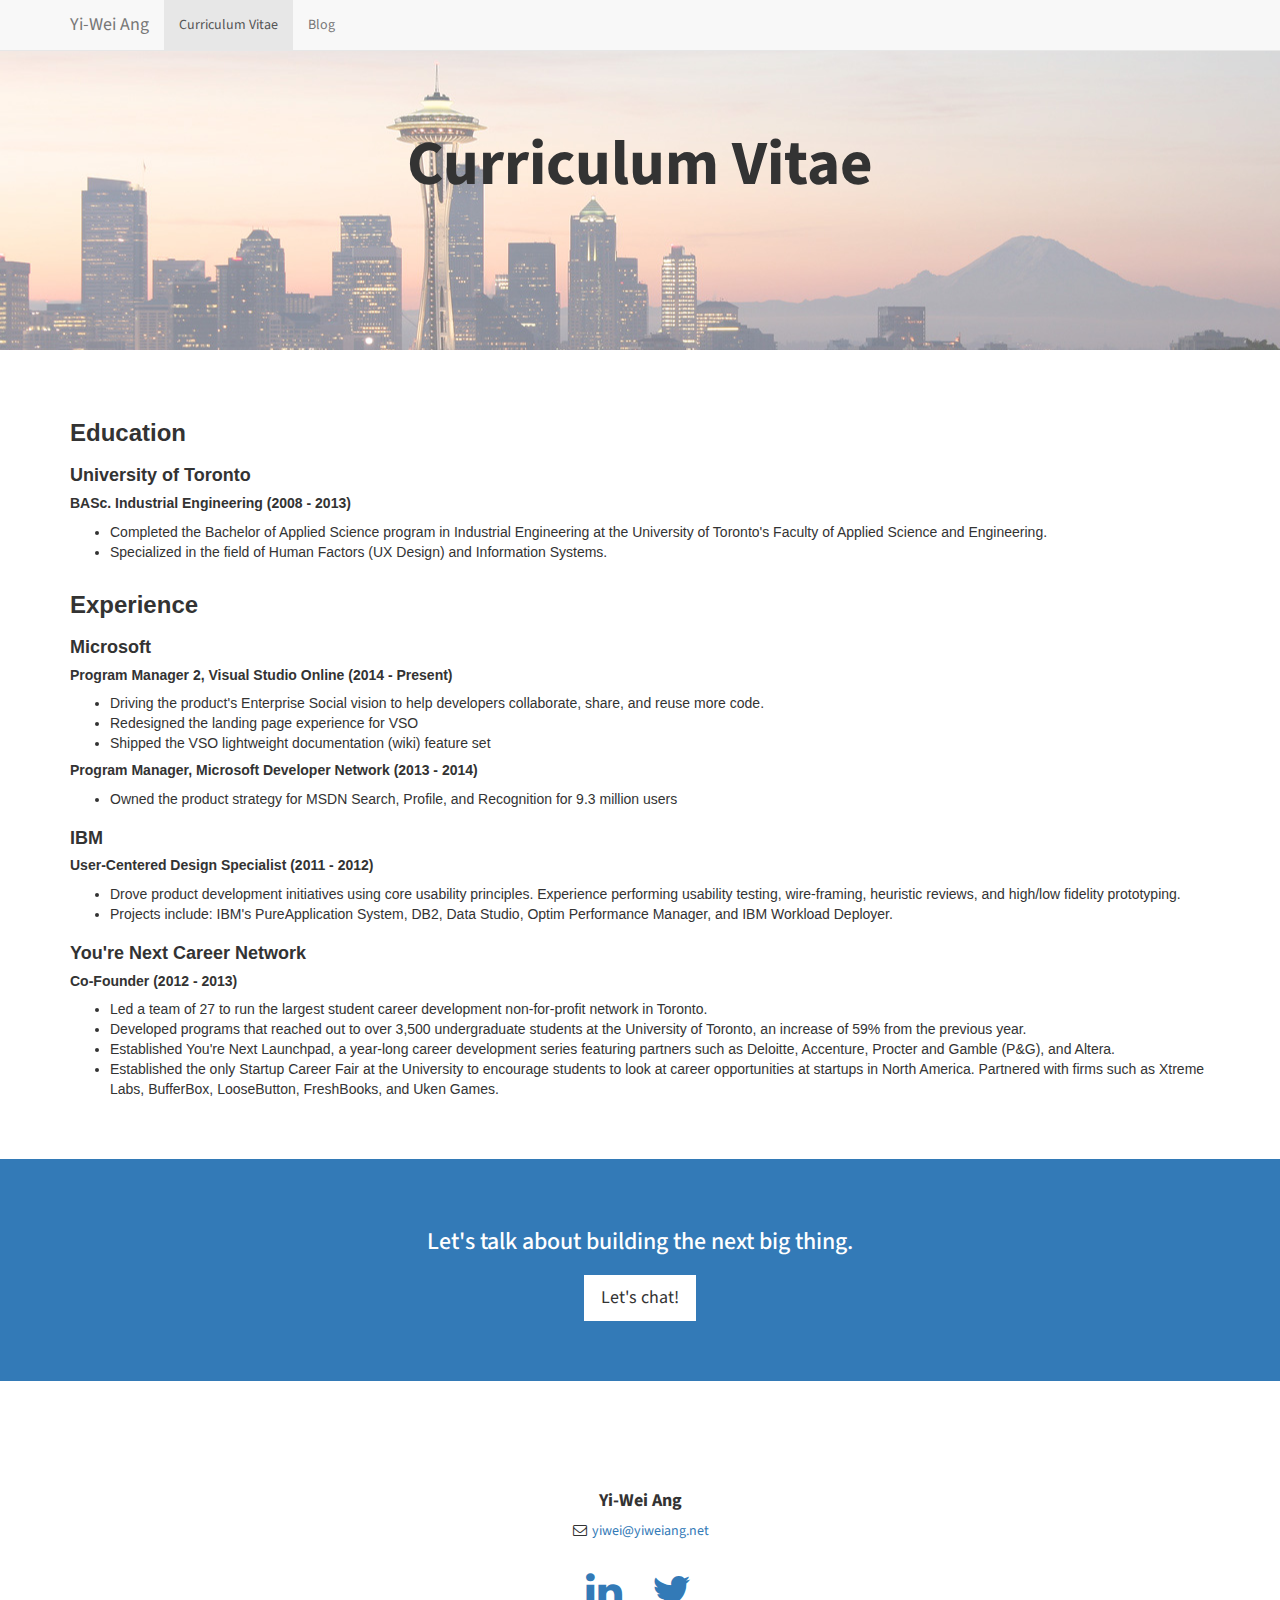
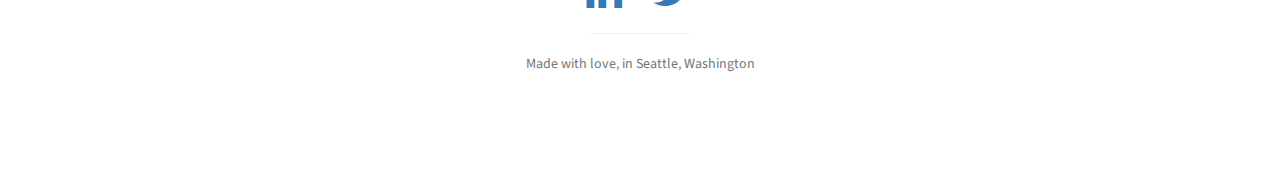
==== cv.html @ 531c4225 "added YNCN" ====
<!DOCTYPE html>
<html lang="en">

<head>
    <meta charset="utf-8">
    <meta http-equiv="X-UA-Compatible" content="IE=edge">
    <meta name="viewport" content="width=device-width, initial-scale=1">
    <meta name="description" content="">
    <meta name="author" content="">
    <title>Yi-Wei Ang - Curriculum Vitae</title>
    <!-- Bootstrap Core CSS -->
    <link href="css/bootstrap.min.css" rel="stylesheet">
    <!-- Custom CSS -->
    <link href="css/stylish-portfolio.css" rel="stylesheet">
    <!-- Custom Fonts -->
    <link href="font-awesome/css/font-awesome.min.css" rel="stylesheet" type="text/css">
    <link href="http://fonts.googleapis.com/css?family=Source+Sans+Pro:300,400,700,300italic,400italic,700italic" rel="stylesheet"
    type="text/css">
    <!-- HTML5 Shim and Respond.js IE8 support of HTML5 elements and media queries -->
    <!-- WARNING: Respond.js doesn't work if you view the page via file:// -->
    <!--[if lt IE 9]>
            <script src="https://oss.maxcdn.com/libs/html5shiv/3.7.0/html5shiv.js"></script>
            <script src="https://oss.maxcdn.com/libs/respond.js/1.4.2/respond.min.js"></script>
        <![endif]-->
</head>

<body>
    <!-- Navigation -->
    <nav class="navbar navbar-default navbar-fixed-top" role="navigation">
        <div class="container">
            <div class="navbar-header page-scroll">
                <button type="button" class="navbar-toggle" data-toggle="collapse" data-target=".navbar-ex1-collapse">
                    <span class="sr-only">Toggle navigation</span>
                    <span class="icon-bar"></span>
                    <span class="icon-bar"></span>
                    <span class="icon-bar"></span>
                </button>
                <a class="navbar-brand page-scroll" href="./">Yi-Wei Ang</a>
            </div>
            <!-- Collect the nav links, forms, and other content for toggling -->
            <div class="collapse navbar-collapse navbar-ex1-collapse">
                <ul class="nav navbar-nav">
                    <!-- Hidden li included to remove active class from about link when scrolled up past about section -->
                    <li class="active">
                        <a class="page-scroll" href="cv.html">Curriculum Vitae</a>
                    </li>
                    <li>
                        <a class="page-scroll" href="http://blog.yiweiang.net">Blog</a>
                    </li>
                </ul>
            </div>
            <!-- /.navbar-collapse -->
        </div>
        <!-- /.container -->
    </nav>
    <!-- Header -->
    <header id="top" class="header" style="height:350px">
        <div class="text-vertical-center">
            <h1>Curriculum Vitae</h1>
            <h3></h3>
        </div>
    </header>
    <!-- CV -->
    <section id="CV" class="cv">
        <div class="container">
            <div class="row">
                <div class="col-lg-12 text-left">
                    <h3>
                            <b>Education</b>
                        </h3>
                </div>
            </div>
            <div class="row">
                <div class="col-lg-12 text-left">
                    <h4><b>University of Toronto</b></h4>
                    <h5><b>BASc. Industrial Engineering (2008 - 2013)</b></h5>
                    <ul>
                        <li>Completed the Bachelor of Applied Science program in Industrial Engineering at the University of
                            Toronto's Faculty of Applied Science and Engineering.</li>
                        <li>Specialized in the field of Human Factors (UX Design) and Information Systems.</li>
                    </ul>
                </div>
            </div>
            <div class="row">
                <div class="col-lg-12 text-left">
                    <h3>
                            <b>Experience</b>
                        </h3>
                </div>
            </div>
            <div class="row">
                <div class="col-lg-12 text-left">
                    <h4>
                            <b>Microsoft</b>
                        </h4>
                    <h5><b>Program Manager 2, Visual Studio Online (2014 - Present)</b></h5>
                    <ul>
                        <li>Driving the product's Enterprise Social vision to help developers collaborate, share, and reuse more
                            code.
                        </li>
                        <li>Redesigned the landing page experience for VSO</li>
                        <li>Shipped the VSO lightweight documentation (wiki) feature set</li>
                    </ul>

                    <h5><b>Program Manager, Microsoft Developer Network (2013 - 2014)</b></h5>
                    <ul>
                        <li>Owned the product strategy for MSDN Search, Profile, and Recognition for 9.3 million users</li>
                    </ul>
                </div>
            </div>
            <div class="row">
                <div class="col-lg-12 text-left">
                    <h4>
                            <b>IBM</b>
                        </h4>
                    <h5><b>User-Centered Design Specialist (2011 - 2012)</b></h5>
                    <ul>
                        <li>Drove product development initiatives using core usability principles. Experience performing usability
                            testing, wire-framing, heuristic reviews, and high/low fidelity prototyping.</li>
                        <li>Projects include: IBM's PureApplication System, DB2, Data Studio, Optim Performance Manager, and
                            IBM Workload Deployer.</li>
                    </ul>
                </div>
            </div>

            <div class="row">
                <div class="col-lg-12 text-left">
                    <h4>
                            <b>You're Next Career Network</b>
                        </h4>
                    <h5><b>Co-Founder (2012 - 2013) </b></h5>
                    <ul>
                        <li>Led a team of 27 to run the largest student career development non-for-profit network in Toronto.</li>
                        <li>Developed programs that reached out to over 3,500 undergraduate students at the University of Toronto, an increase of 59% from the previous year.</li>
                        <li>Established You're Next Launchpad, a year-long career development series featuring partners such as Deloitte, Accenture, Procter and Gamble (P&G), and Altera.</li>
                        <li>Established the only Startup Career Fair at the University to encourage students to look at career opportunities at startups in North America. Partnered with firms such as Xtreme Labs, BufferBox, LooseButton, FreshBooks, and Uken Games.</li>
                    </ul>
                </div>
            </div>


            <!-- /.row -->
        </div>
        <!-- /.container -->
    </section>
    <!-- Call to Action -->
    <aside class="call-to-action bg-primary">
        <div class="container">
            <div class="row">
                <div class="col-lg-12 text-center">
                    <h3>Let's talk about building the next big thing.</h3>
                    <a href="mailto:yiwei@yiweiang.net" class="btn btn-lg btn-light">Let's chat!</a>
                </div>
            </div>
        </div>
    </aside>
    <!-- Footer -->
    <footer>
        <div class="container">
            <div class="row">
                <div class="col-lg-10 col-lg-offset-1 text-center">
                    <h4>
                            <strong>Yi-Wei Ang</strong>
                        </h4>
                    <ul class="list-unstyled">
                        <li>
                            <i class="fa fa-envelope-o fa-fw"></i>
                            <a href="mailto:yiwei@yiweiang.net">yiwei@yiweiang.net</a>
                        </li>
                    </ul>
                    <br>
                    <ul class="list-inline">
                        <li>
                            <a href="https://www.linkedin.com/in/yiweiang"><i class="fa fa-linkedin fa-fw fa-3x"></i></a>
                        </li>
                        <li>
                            <a href="http://www.twitter.com/yiweiang"><i class="fa fa-twitter fa-fw fa-3x"></i></a>
                        </li>
                    </ul>
                    <hr class="small">
                    <p class="text-muted">Made with love, in Seattle, Washington</p>
                </div>
            </div>
        </div>
    </footer>
    <!-- jQuery -->
    <script src="js/jquery.js"></script>
    <!-- Bootstrap Core JavaScript -->
    <script src="js/bootstrap.min.js"></script>
    <!-- Scrolling Nav JavaScript -->
    <script src="js/jquery.easing.min.js"></script>
    <script src="js/scrolling-nav.js"></script>
    <!-- Custom Theme JavaScript -->
    <script>
        // Closes the sidebar menu
            $("#menu-close").click(function(e) {
                e.preventDefault();
                $("#sidebar-wrapper").toggleClass("active");
            });
        
            // Opens the sidebar menu
            $("#menu-toggle").click(function(e) {
                e.preventDefault();
                $("#sidebar-wrapper").toggleClass("active");
            });
        
            // Scrolls to the selected menu item on the page
            $(function() {
                $('a[href*=#]:not([href=#])').click(function() {
                    if (location.pathname.replace(/^\//, '') == this.pathname.replace(/^\//, '') || location.hostname == this.hostname) {
        
                        var target = $(this.hash);
                        target = target.length ? target : $('[name=' + this.hash.slice(1) + ']');
                        if (target.length) {
                            $('html,body').animate({
                                scrollTop: target.offset().top
                            }, 1000);
                            return false;
                        }
                    }
                });
            });
    </script>
</body>

</html>
---- css/stylish-portfolio.css ----
/*!
 * Start Bootstrap - Stylish Portfolio Bootstrap Theme (http://startbootstrap.com)
 * Code licensed under the Apache License v2.0.
 * For details, see http://www.apache.org/licenses/LICENSE-2.0.
 */

/* Global Styles */

html,
body {
    width: 100%;
    height: 100%;
}

body {
    font-family: "Source Sans Pro","Helvetica Neue",Helvetica,Arial,sans-serif;
}

.text-vertical-center {
    display: table-cell;
    text-align: center;
    vertical-align: middle;
}

.text-vertical-center h1 {
    margin: 0;
    padding: 0;
    font-size: 4.5em;
    font-weight: 700;
}

/* Custom Button Styles */

.btn-dark {
    border-radius: 0;
    color: #fff;
    background-color: rgba(0,0,0,0.4);
}

.btn-dark:hover,
.btn-dark:focus,
.btn-dark:active {
    color: #fff;
    background-color: rgba(0,0,0,0.7);
}

.btn-light {
    border-radius: 0;
    color: #333;
    background-color: rgb(255,255,255);
}

.btn-light:hover,
.btn-light:focus,
.btn-light:active {
    color: #333;
    background-color: rgba(255,255,255,0.8);
}

/* Custom Horizontal Rule */

hr.small {
    max-width: 100px;
}

/* Side Menu */

#sidebar-wrapper {
    z-index: 1000;
    position: fixed;
    right: 0;
    width: 250px;
    height: 100%;
    margin-right: -250px;
    overflow-y: auto;
    background: #222;
    -webkit-transition: all 0.4s ease 0s;
    -moz-transition: all 0.4s ease 0s;
    -ms-transition: all 0.4s ease 0s;
    -o-transition: all 0.4s ease 0s;
    transition: all 0.4s ease 0s;
}

.sidebar-nav {
    position: absolute;
    top: 0;
    width: 250px;
    margin: 0;
    padding: 0;
    list-style: none;
}

.sidebar-nav li {
    text-indent: 20px;
    line-height: 40px;
}

.sidebar-nav li a {
    display: block;
    text-decoration: none;
    color: #999;
}

.sidebar-nav li a:hover {
    text-decoration: none;
    color: #fff;
    background: rgba(255,255,255,0.2);
}

.sidebar-nav li a:active,
.sidebar-nav li a:focus {
    text-decoration: none;
}

.sidebar-nav > .sidebar-brand {
    height: 55px;
    font-size: 18px;
    line-height: 55px;
}

.sidebar-nav > .sidebar-brand a {
    color: #999;
}

.sidebar-nav > .sidebar-brand a:hover {
    color: #fff;
    background: none;
}

#menu-toggle {
    z-index: 1;
    position: fixed;
    top: 0;
    right: 0;
}

#sidebar-wrapper.active {
    right: 250px;
    width: 250px;
    -webkit-transition: all 0.4s ease 0s;
    -moz-transition: all 0.4s ease 0s;
    -ms-transition: all 0.4s ease 0s;
    -o-transition: all 0.4s ease 0s;
    transition: all 0.4s ease 0s;
}

.toggle {
    margin: 5px 5px 0 0;
}

/* Header */

.header {
    display: table;
    position: relative;
    width: 100%;
    height: 100%;
    background: url(../img/seattlev2.jpg) no-repeat center center scroll;
    -webkit-background-size: cover;
    -moz-background-size: cover;
    background-size: cover;
    -o-background-size: cover;
}

/* About */

.about {
    padding: 50px 0;
}

/* CV */

.cv {
    padding: 50px 0;
     font-family: "Helvetica Neue",Helvetica,Arial,sans-serif;
}


/* Services */

.services {
    padding: 50px 0;
}

.service-item {
    margin-bottom: 30px;
}

/* Callout */

.callout {
    display: table;
    width: 100%;
    height: 400px;
    color: #fff;
    background: url(../img/callout.jpg) no-repeat center center scroll;
    -webkit-background-size: cover;
    -moz-background-size: cover;
    background-size: cover;
    -o-background-size: cover;
}

/* Portfolio */

.portfolio {
    padding: 50px 0;
}

.portfolio-item {
    margin-bottom: 30px;
}

.img-portfolio {
    margin: 0 auto;
}

.img-portfolio:hover {
    opacity: 0.8;
}

/* Call to Action */

.call-to-action {
    padding: 50px 0;
}

.call-to-action .btn {
    margin: 10px;
}

/* Map */

.map {
    height: 500px;
}

@media(max-width:768px) {
    .map {
        height: 75%;
    }
}

/* Footer */

footer {
    padding: 100px 0;
}
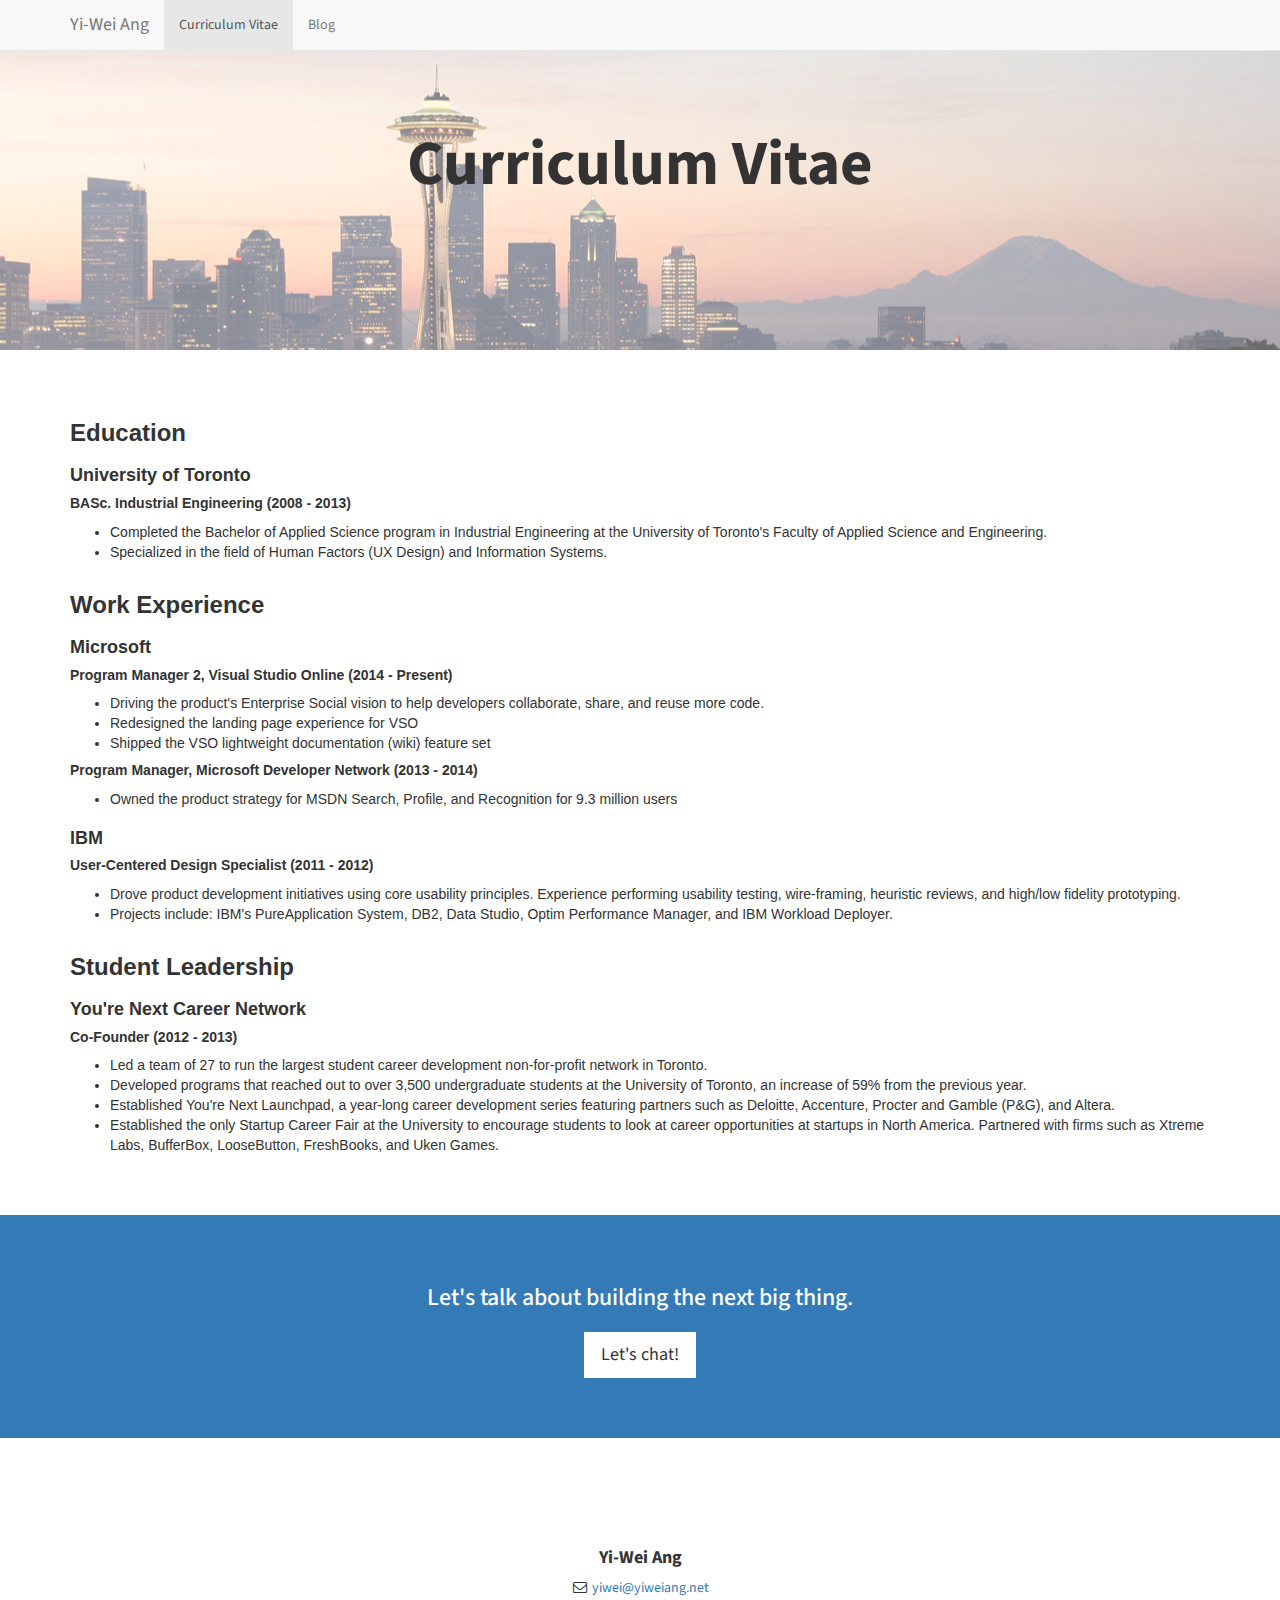
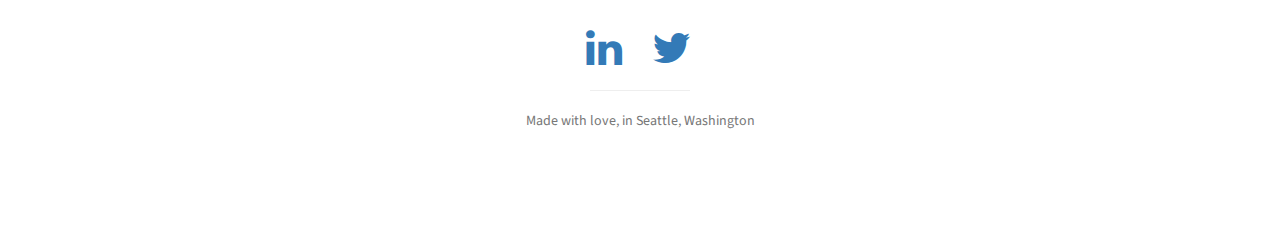
==== commit a6749045: "formatting header" ====
--- a/cv.html
+++ b/cv.html
@@ -84,7 +84,7 @@
             <div class="row">
                 <div class="col-lg-12 text-left">
                     <h3>
-                            <b>Experience</b>
+                            <b>Work Experience</b>
                         </h3>
                 </div>
             </div>
@@ -125,15 +125,26 @@
 
             <div class="row">
                 <div class="col-lg-12 text-left">
+                    <h3>
+                            <b>Student Leadership</b>
+                        </h3>
+                </div>
+            </div>
+            <div class="row">
+                <div class="col-lg-12 text-left">
                     <h4>
                             <b>You're Next Career Network</b>
                         </h4>
                     <h5><b>Co-Founder (2012 - 2013) </b></h5>
                     <ul>
                         <li>Led a team of 27 to run the largest student career development non-for-profit network in Toronto.</li>
-                        <li>Developed programs that reached out to over 3,500 undergraduate students at the University of Toronto, an increase of 59% from the previous year.</li>
-                        <li>Established You're Next Launchpad, a year-long career development series featuring partners such as Deloitte, Accenture, Procter and Gamble (P&G), and Altera.</li>
-                        <li>Established the only Startup Career Fair at the University to encourage students to look at career opportunities at startups in North America. Partnered with firms such as Xtreme Labs, BufferBox, LooseButton, FreshBooks, and Uken Games.</li>
+                        <li>Developed programs that reached out to over 3,500 undergraduate students at the University of Toronto,
+                            an increase of 59% from the previous year.</li>
+                        <li>Established You're Next Launchpad, a year-long career development series featuring partners such
+                            as Deloitte, Accenture, Procter and Gamble (P&G), and Altera.</li>
+                        <li>Established the only Startup Career Fair at the University to encourage students to look at career
+                            opportunities at startups in North America. Partnered with firms such as Xtreme Labs, BufferBox,
+                            LooseButton, FreshBooks, and Uken Games.</li>
                     </ul>
                 </div>
             </div>
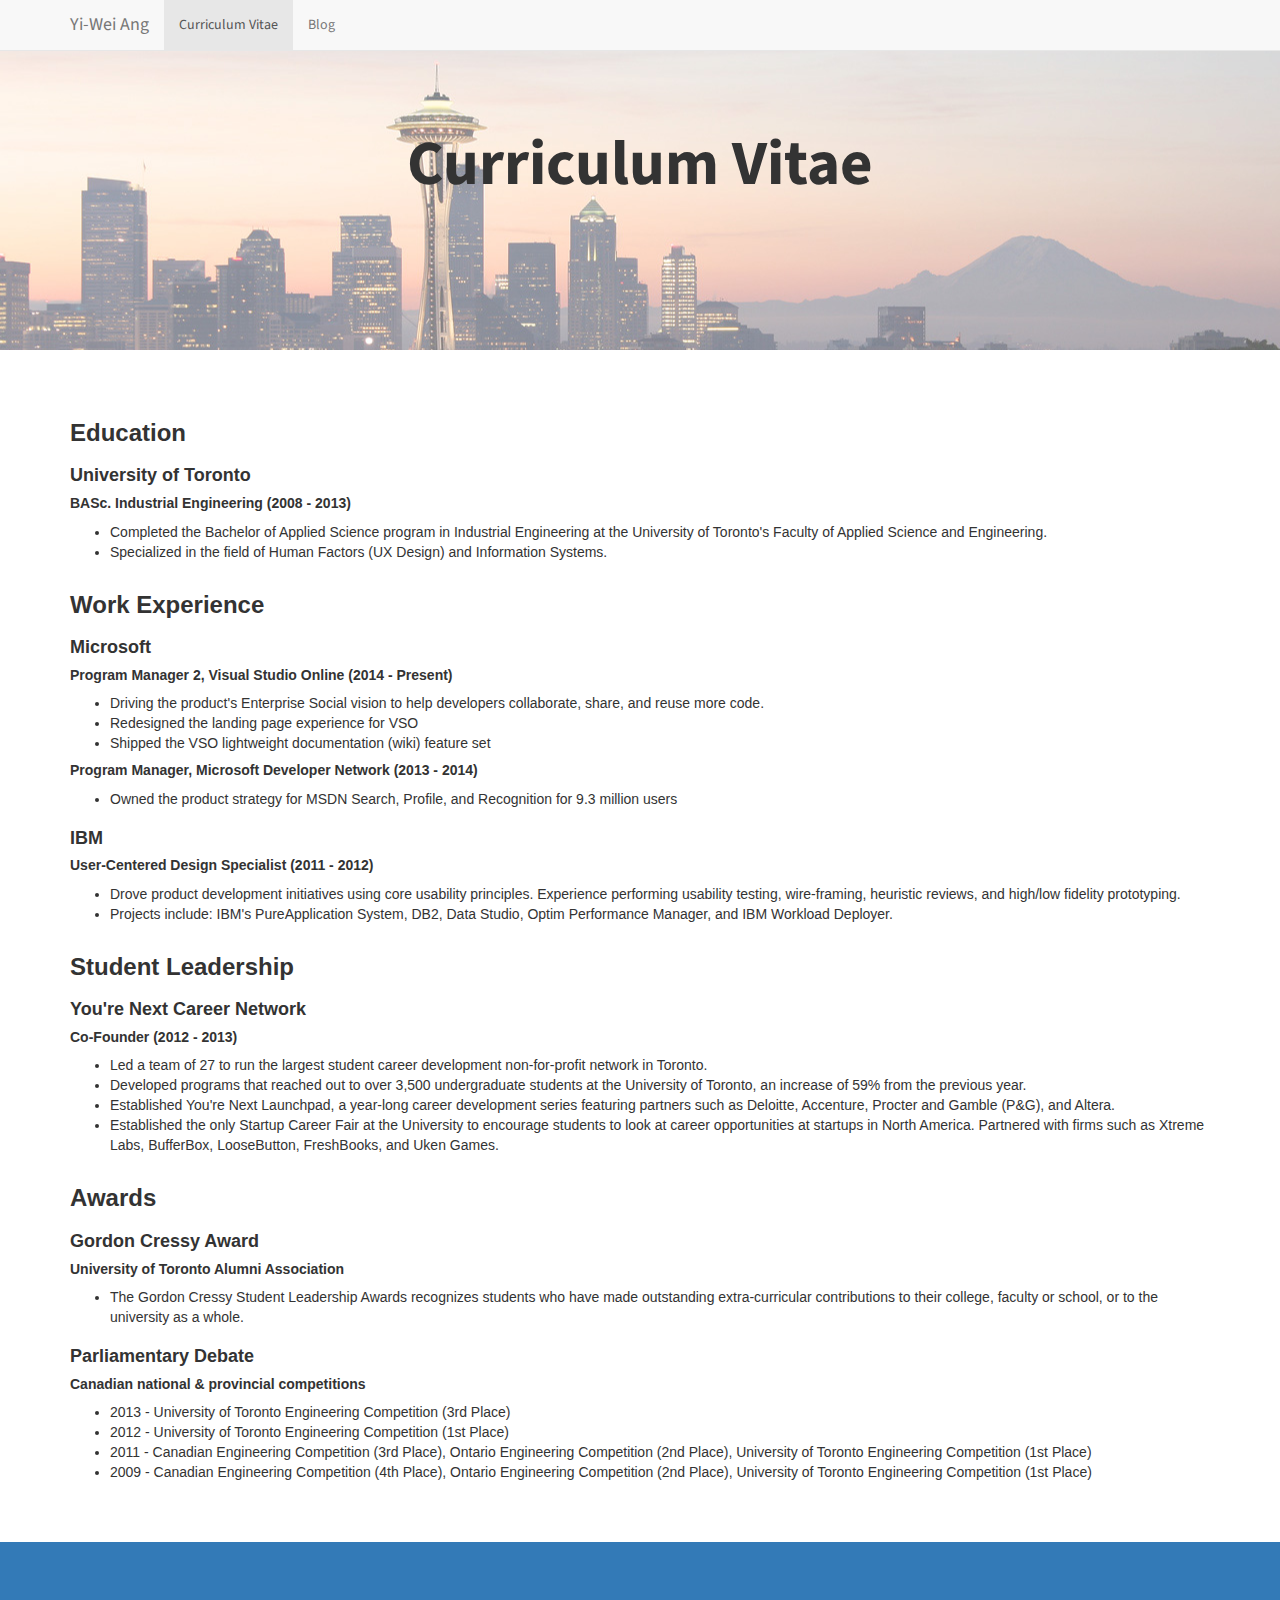
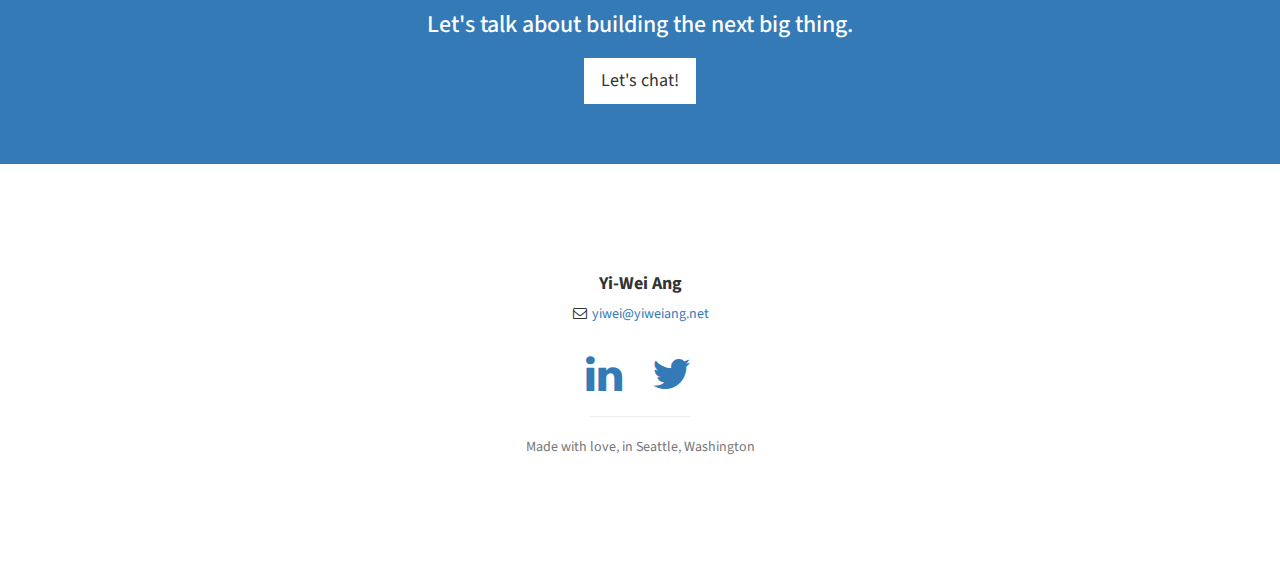
==== commit 94f1f449: "awards" ====
--- a/cv.html
+++ b/cv.html
@@ -149,7 +149,41 @@
                 </div>
             </div>
 
-
+            <div class="row">
+                <div class="col-lg-12 text-left">
+                    <h3>
+                            <b>Awards</b>
+                        </h3>
+                </div>
+            </div>
+            <div class="row">
+                <div class="col-lg-12 text-left">
+                    <h4>
+                            <b>Gordon Cressy Award</b>
+                        </h4>
+                    <h5><b>University of Toronto Alumni Association</b></h5>
+                    <ul>
+                        <li>The Gordon Cressy Student Leadership Awards recognizes students who have made outstanding extra-curricular
+                            contributions to their college, faculty or school, or to the university as a whole.
+                        </li>
+                    </ul>
+                </div>
+            </div>
+            <div class="row">
+                <div class="col-lg-12 text-left">
+                    <h4>
+                            <b>Parliamentary Debate</b>
+                        </h4>
+                    <h5><b>Canadian national & provincial competitions</b></h5>
+                    <ul>
+                        <li>2013 - University of Toronto Engineering Competition (3rd Place)</li>
+                        <li>2012 - University of Toronto Engineering Competition (1st Place)</li>
+                        <li>2011 - Canadian Engineering Competition (3rd Place), Ontario Engineering Competition (2nd Place), University of Toronto Engineering Competition (1st Place)</li>
+                        <li>2009 - Canadian Engineering Competition (4th Place), Ontario Engineering Competition (2nd Place), University of Toronto Engineering Competition (1st Place)</li>
+                        
+                    </ul>
+                </div>
+            </div>
             <!-- /.row -->
         </div>
         <!-- /.container -->
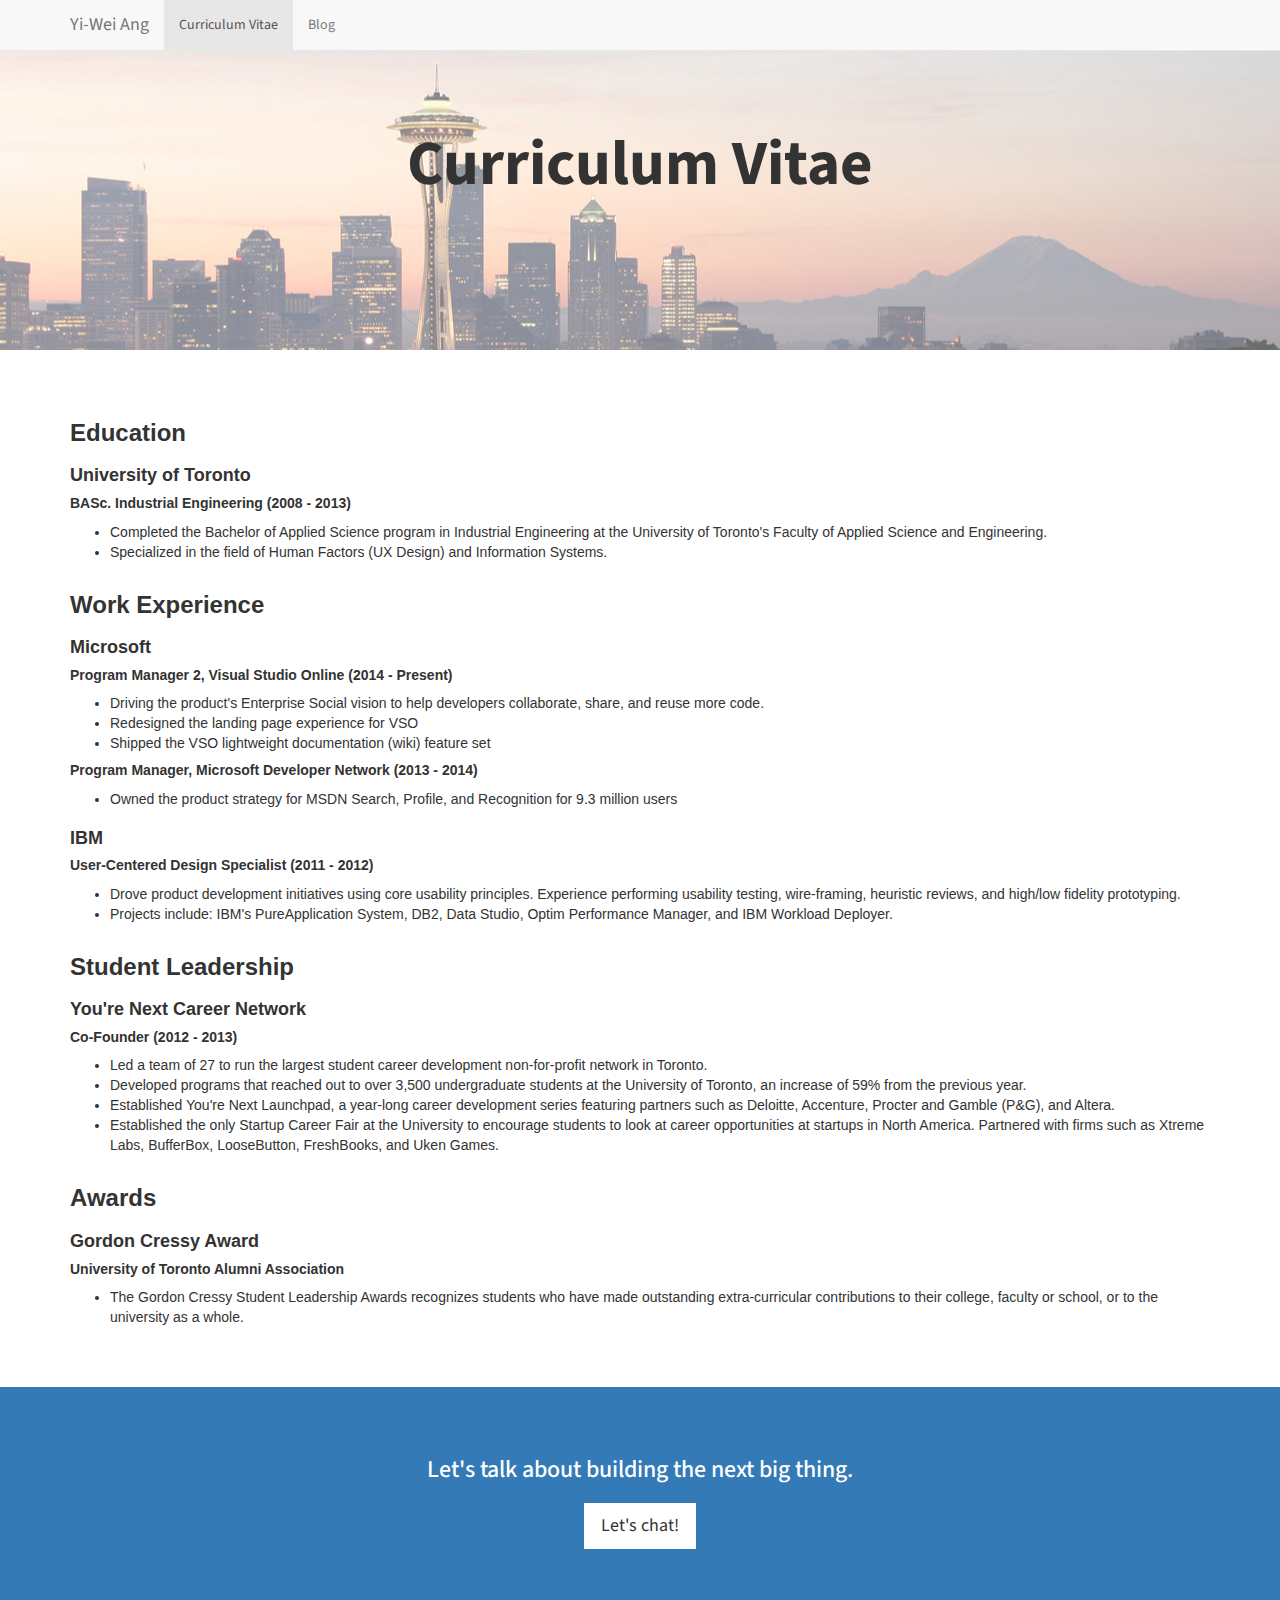
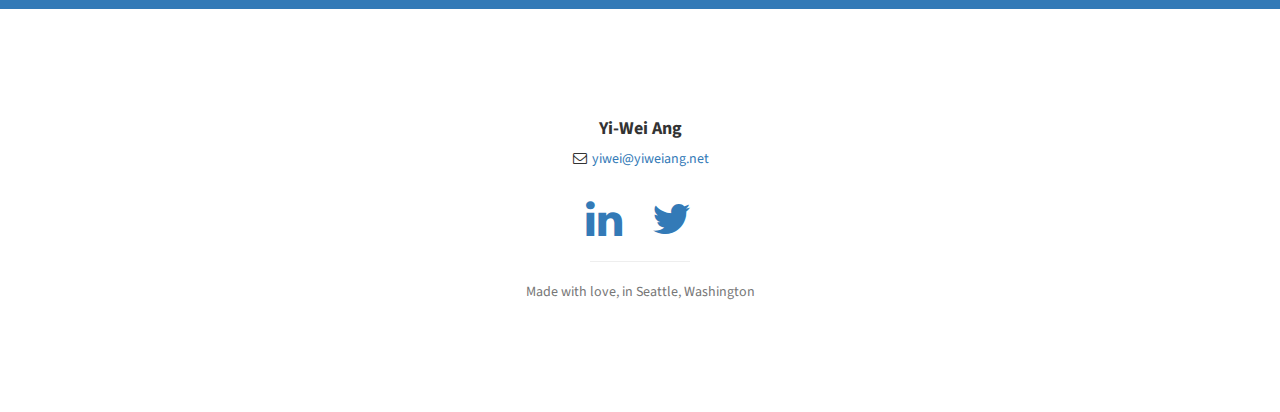
==== commit fcd19109: "remove debate" ====
--- a/cv.html
+++ b/cv.html
@@ -169,21 +169,7 @@
                     </ul>
                 </div>
             </div>
-            <div class="row">
-                <div class="col-lg-12 text-left">
-                    <h4>
-                            <b>Parliamentary Debate</b>
-                        </h4>
-                    <h5><b>Canadian national & provincial competitions</b></h5>
-                    <ul>
-                        <li>2013 - University of Toronto Engineering Competition (3rd Place)</li>
-                        <li>2012 - University of Toronto Engineering Competition (1st Place)</li>
-                        <li>2011 - Canadian Engineering Competition (3rd Place), Ontario Engineering Competition (2nd Place), University of Toronto Engineering Competition (1st Place)</li>
-                        <li>2009 - Canadian Engineering Competition (4th Place), Ontario Engineering Competition (2nd Place), University of Toronto Engineering Competition (1st Place)</li>
-                        
-                    </ul>
-                </div>
-            </div>
+
             <!-- /.row -->
         </div>
         <!-- /.container -->
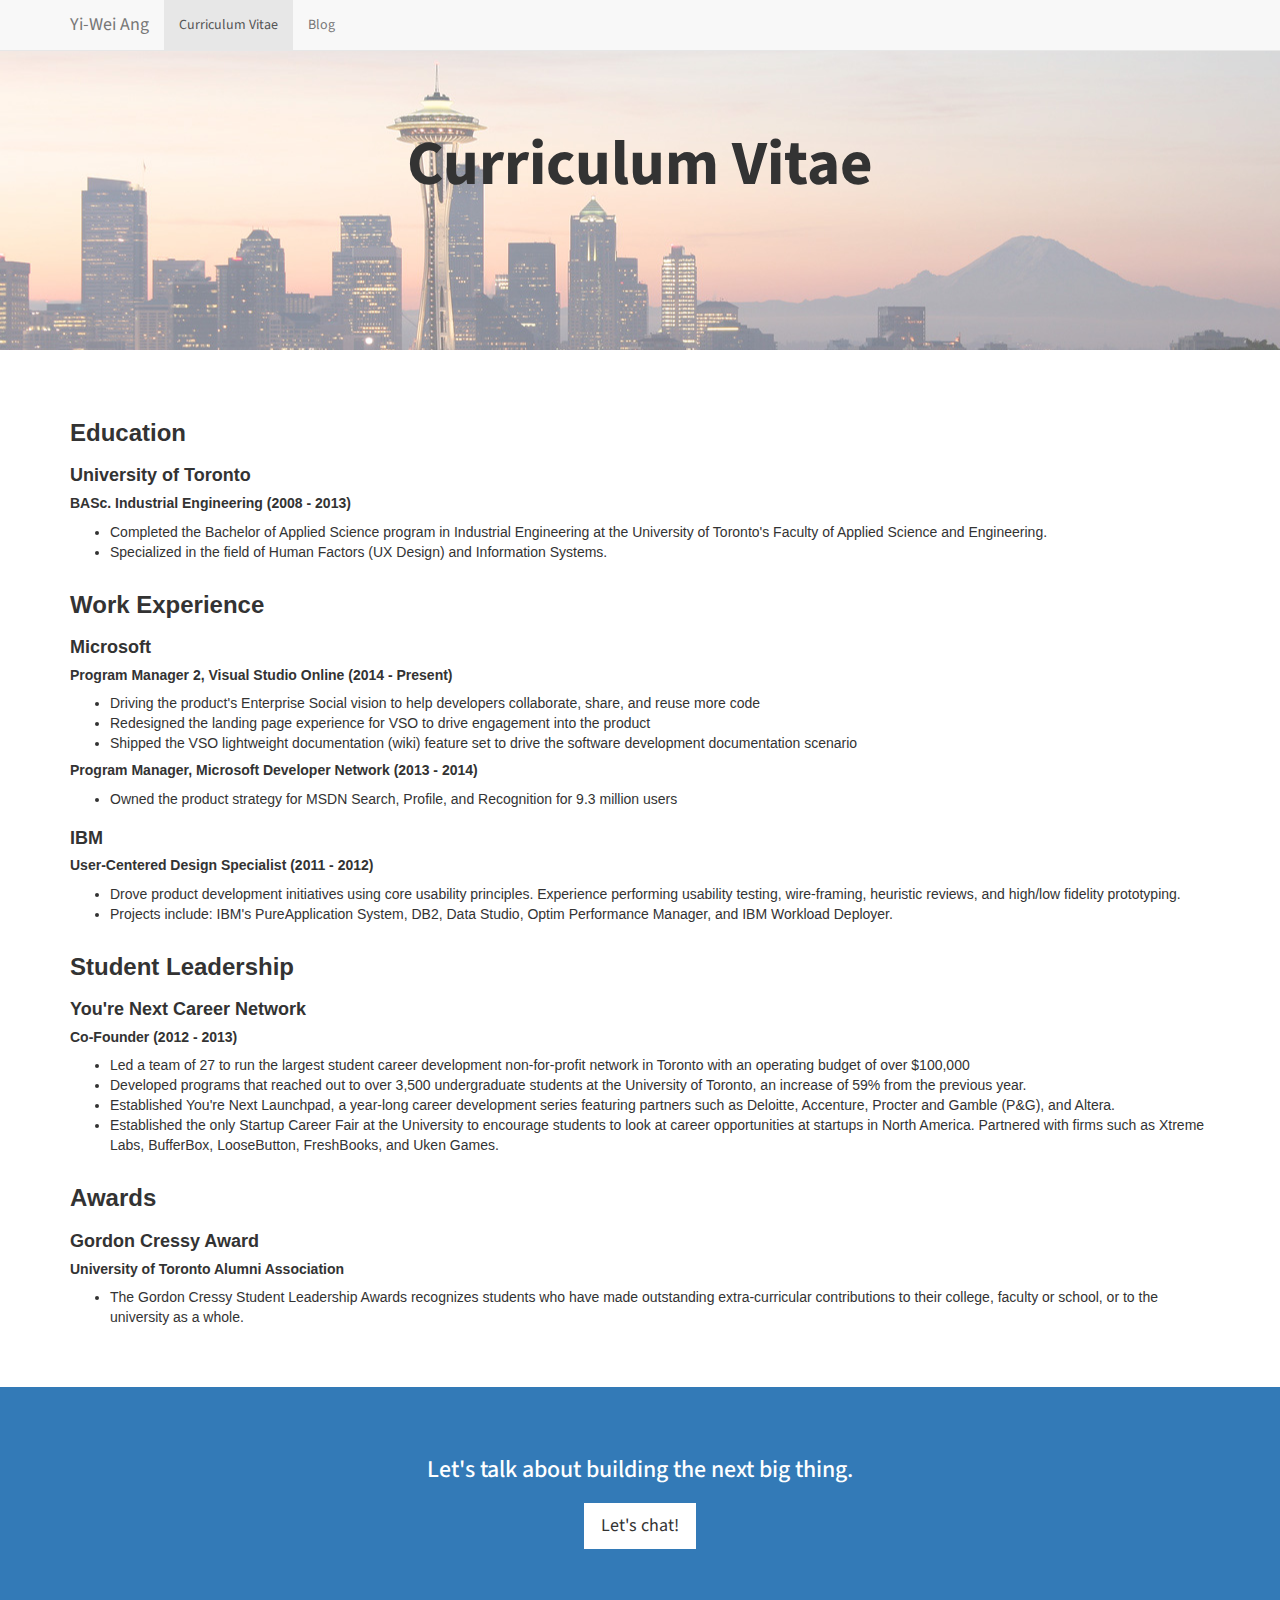
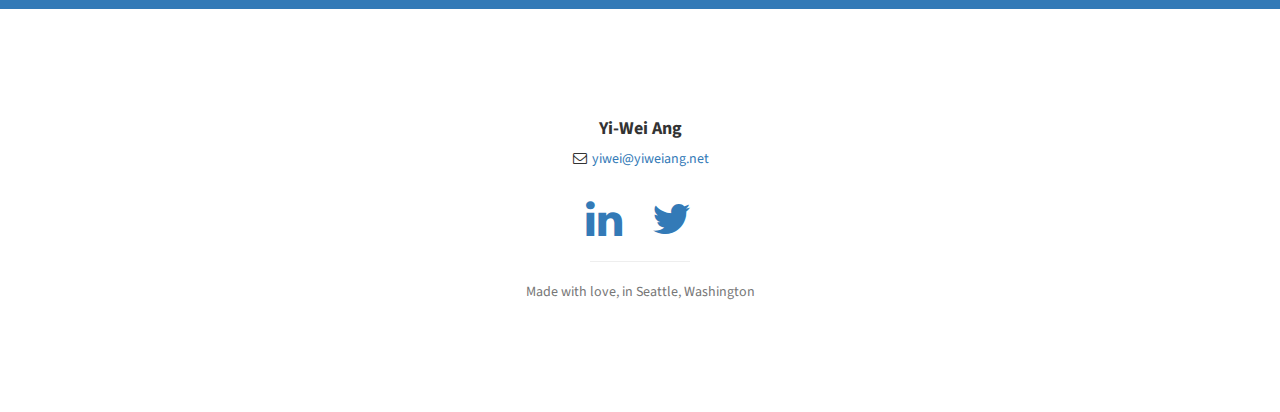
==== commit 93d880fa: "Updated CV" ====
--- a/cv.html
+++ b/cv.html
@@ -96,10 +96,10 @@
                     <h5><b>Program Manager 2, Visual Studio Online (2014 - Present)</b></h5>
                     <ul>
                         <li>Driving the product's Enterprise Social vision to help developers collaborate, share, and reuse more
-                            code.
-                        </li>
-                        <li>Redesigned the landing page experience for VSO</li>
-                        <li>Shipped the VSO lightweight documentation (wiki) feature set</li>
+                            code
+                        </li>
+                        <li>Redesigned the landing page experience for VSO to drive engagement into the product</li>
+                        <li>Shipped the VSO lightweight documentation (wiki) feature set to drive the software development documentation scenario</li>
                     </ul>
 
                     <h5><b>Program Manager, Microsoft Developer Network (2013 - 2014)</b></h5>
@@ -137,7 +137,8 @@
                         </h4>
                     <h5><b>Co-Founder (2012 - 2013) </b></h5>
                     <ul>
-                        <li>Led a team of 27 to run the largest student career development non-for-profit network in Toronto.</li>
+                        <li>Led a team of 27 to run the largest student career development non-for-profit network in Toronto
+                            with an operating budget of over $100,000</li>
                         <li>Developed programs that reached out to over 3,500 undergraduate students at the University of Toronto,
                             an increase of 59% from the previous year.</li>
                         <li>Established You're Next Launchpad, a year-long career development series featuring partners such
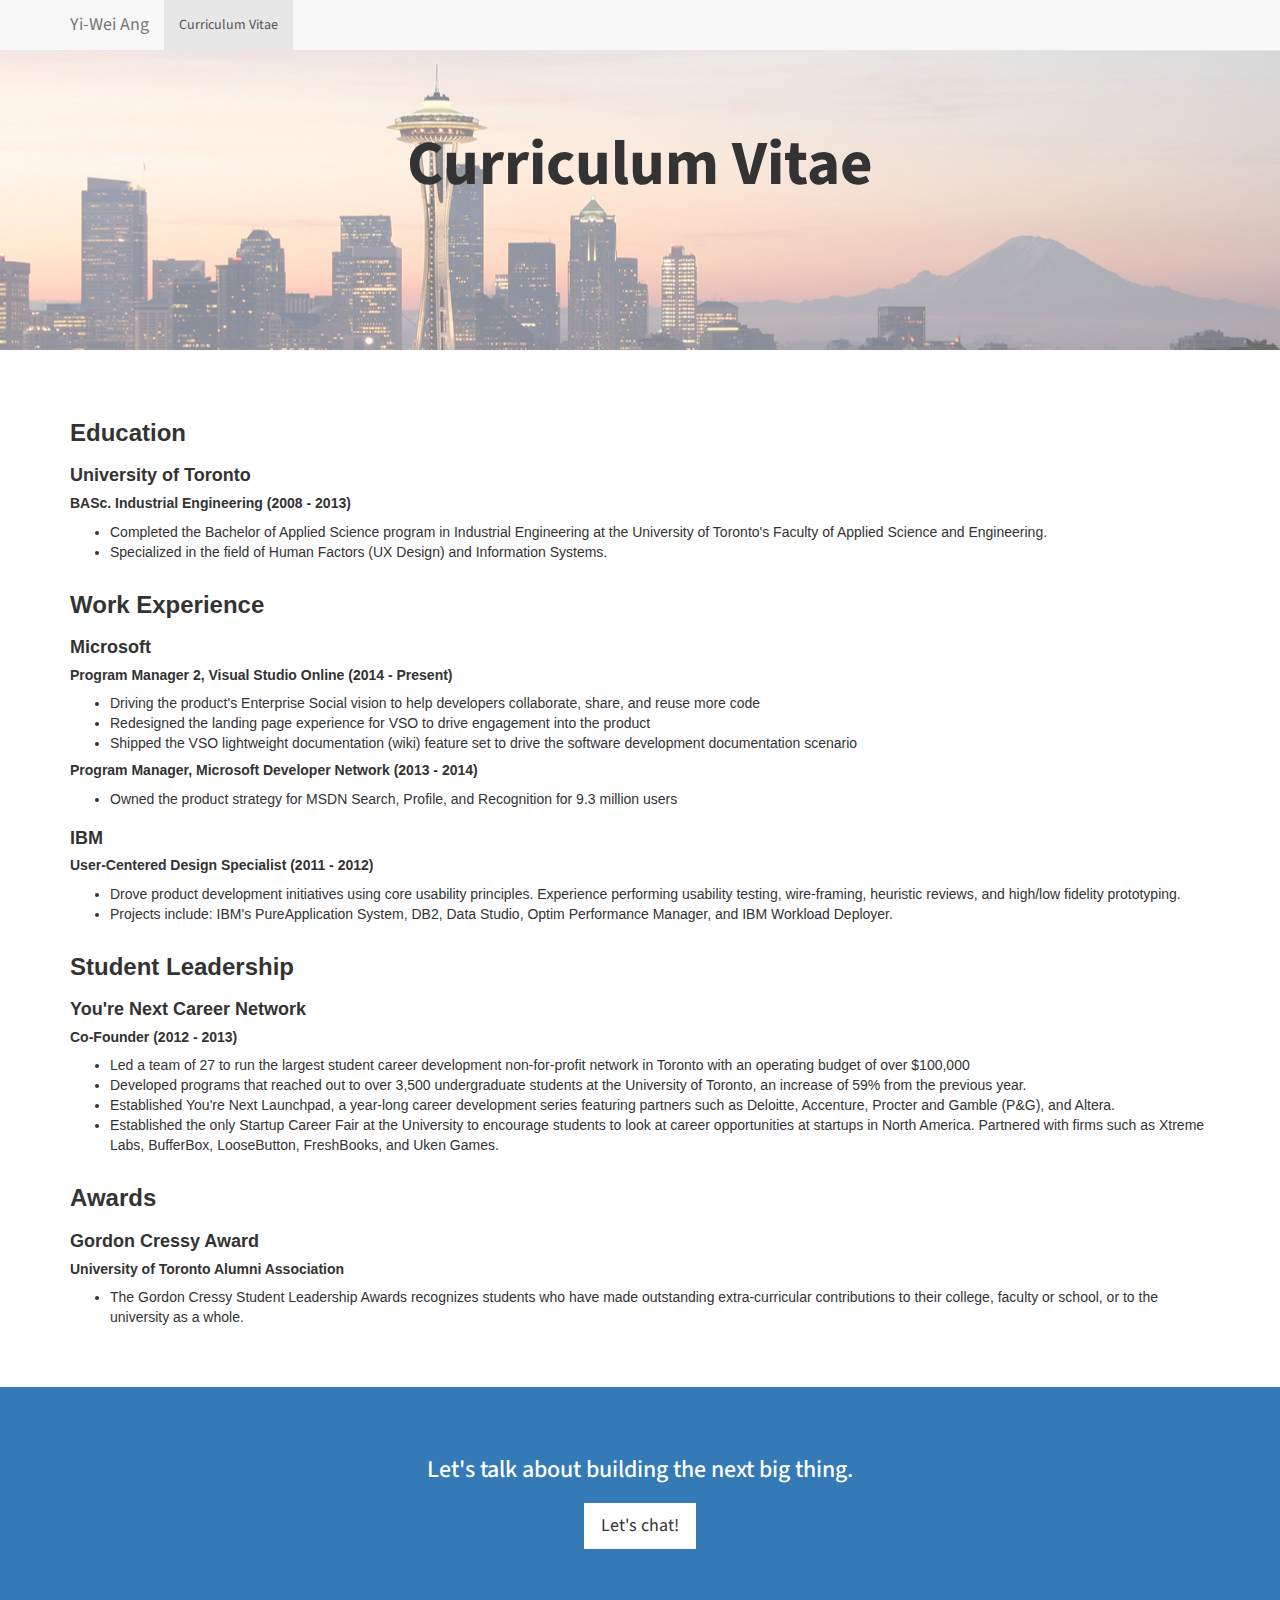
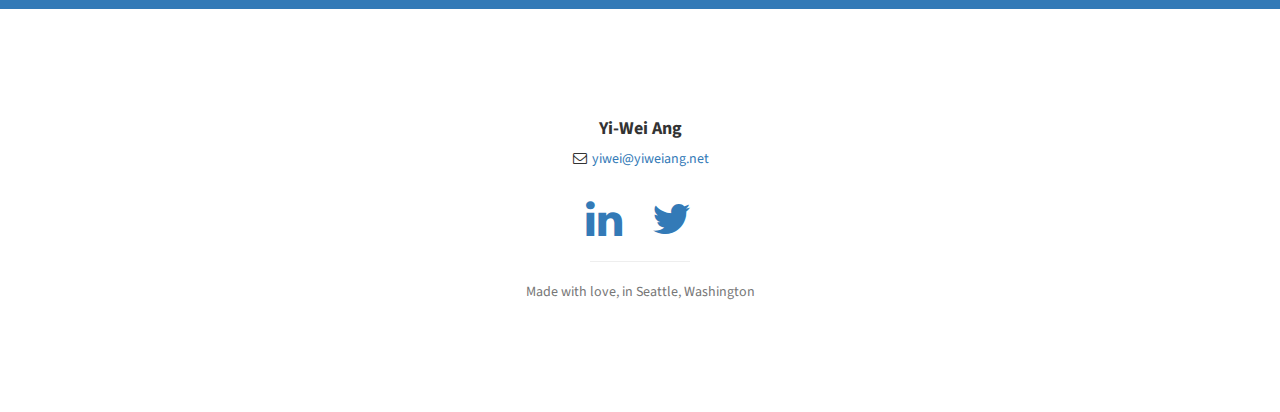
==== commit 69c30670: "remove blog" ====
--- a/cv.html
+++ b/cv.html
@@ -44,9 +44,11 @@
                     <li class="active">
                         <a class="page-scroll" href="cv.html">Curriculum Vitae</a>
                     </li>
+                          <!--
                     <li>
                         <a class="page-scroll" href="http://blog.yiweiang.net">Blog</a>
                     </li>
+                    -->
                 </ul>
             </div>
             <!-- /.navbar-collapse -->
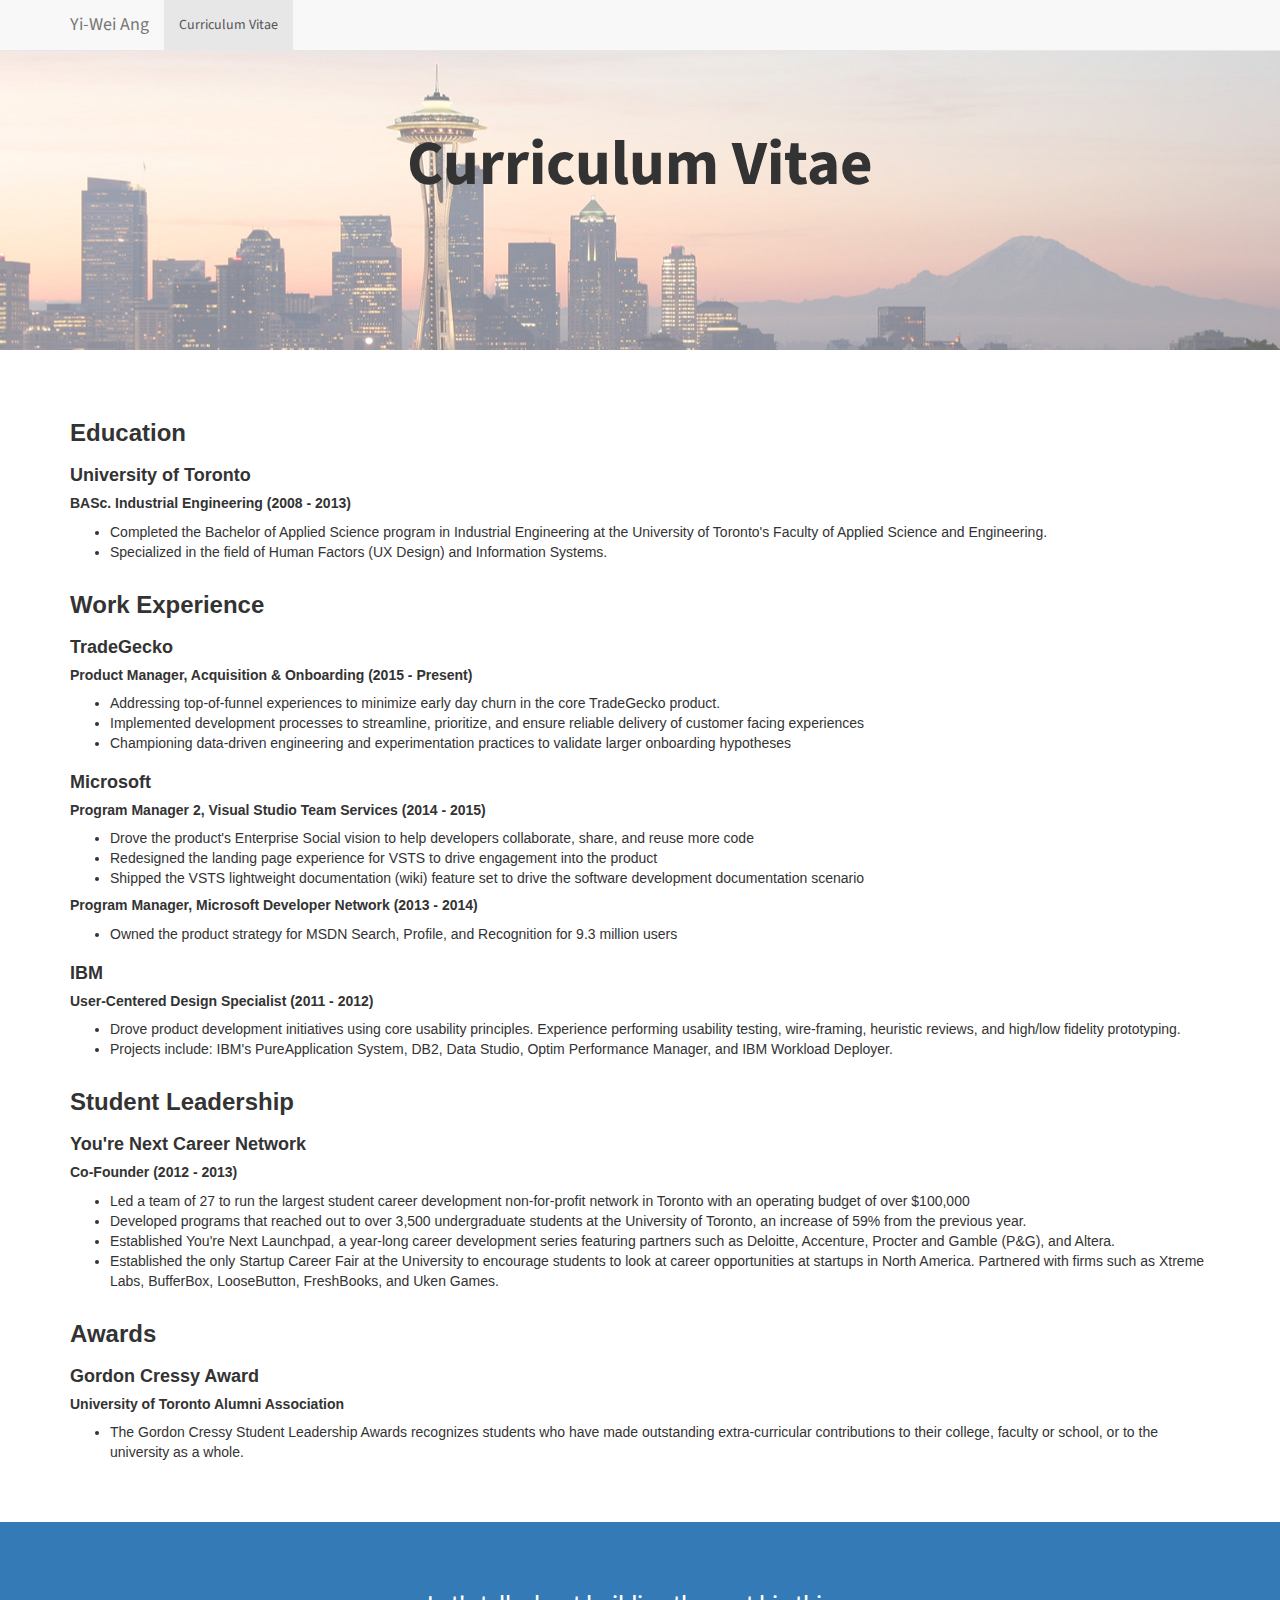
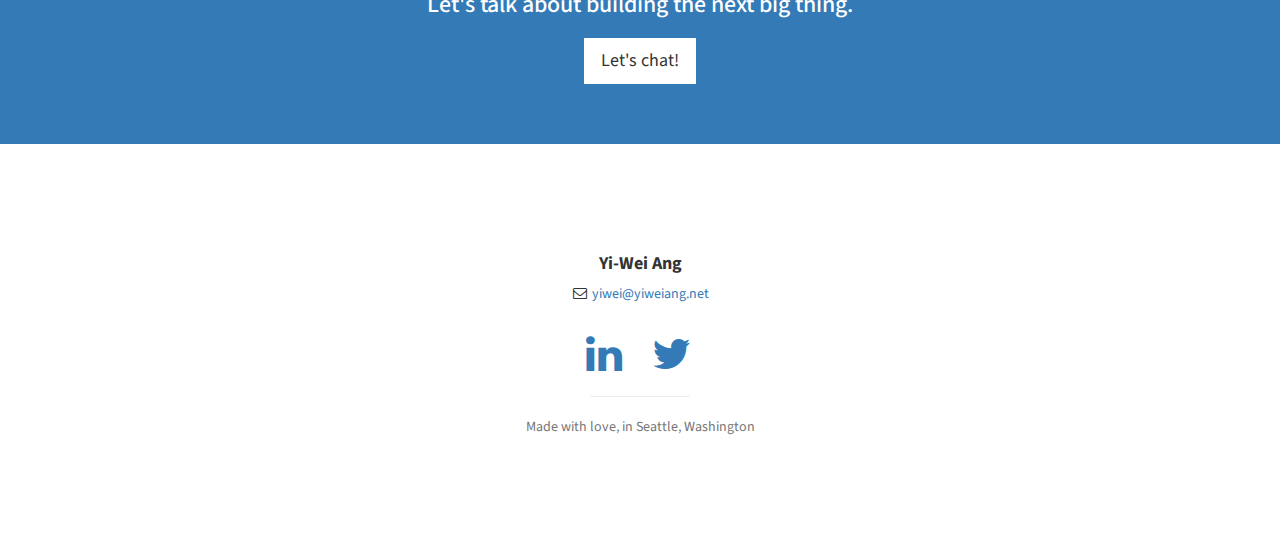
==== commit 74bdbbdf: "cleanup" ====
--- a/cv.html
+++ b/cv.html
@@ -90,18 +90,33 @@
                         </h3>
                 </div>
             </div>
+
+             <div class="row">
+                <div class="col-lg-12 text-left">
+                    <h4>
+                            <b>TradeGecko</b>
+                        </h4>
+                    <h5><b>Product Manager, Acquisition & Onboarding (2015 - Present)</b></h5>
+                    <ul>
+                        <li>Addressing top-of-funnel experiences to minimize early day churn in the core TradeGecko product.</li>
+                        <li>Implemented development processes to streamline, prioritize, and ensure reliable delivery of customer facing experiences</li>
+                        <li>Championing data-driven engineering and experimentation practices to validate larger onboarding hypotheses</li>   
+                    </ul>
+                </div>
+            </div>
+
             <div class="row">
                 <div class="col-lg-12 text-left">
                     <h4>
                             <b>Microsoft</b>
                         </h4>
-                    <h5><b>Program Manager 2, Visual Studio Online (2014 - Present)</b></h5>
-                    <ul>
-                        <li>Driving the product's Enterprise Social vision to help developers collaborate, share, and reuse more
+                    <h5><b>Program Manager 2, Visual Studio Team Services (2014 - 2015)</b></h5>
+                    <ul>
+                        <li>Drove the product's Enterprise Social vision to help developers collaborate, share, and reuse more
                             code
                         </li>
-                        <li>Redesigned the landing page experience for VSO to drive engagement into the product</li>
-                        <li>Shipped the VSO lightweight documentation (wiki) feature set to drive the software development documentation scenario</li>
+                        <li>Redesigned the landing page experience for VSTS to drive engagement into the product</li>
+                        <li>Shipped the VSTS lightweight documentation (wiki) feature set to drive the software development documentation scenario</li>
                     </ul>
 
                     <h5><b>Program Manager, Microsoft Developer Network (2013 - 2014)</b></h5>
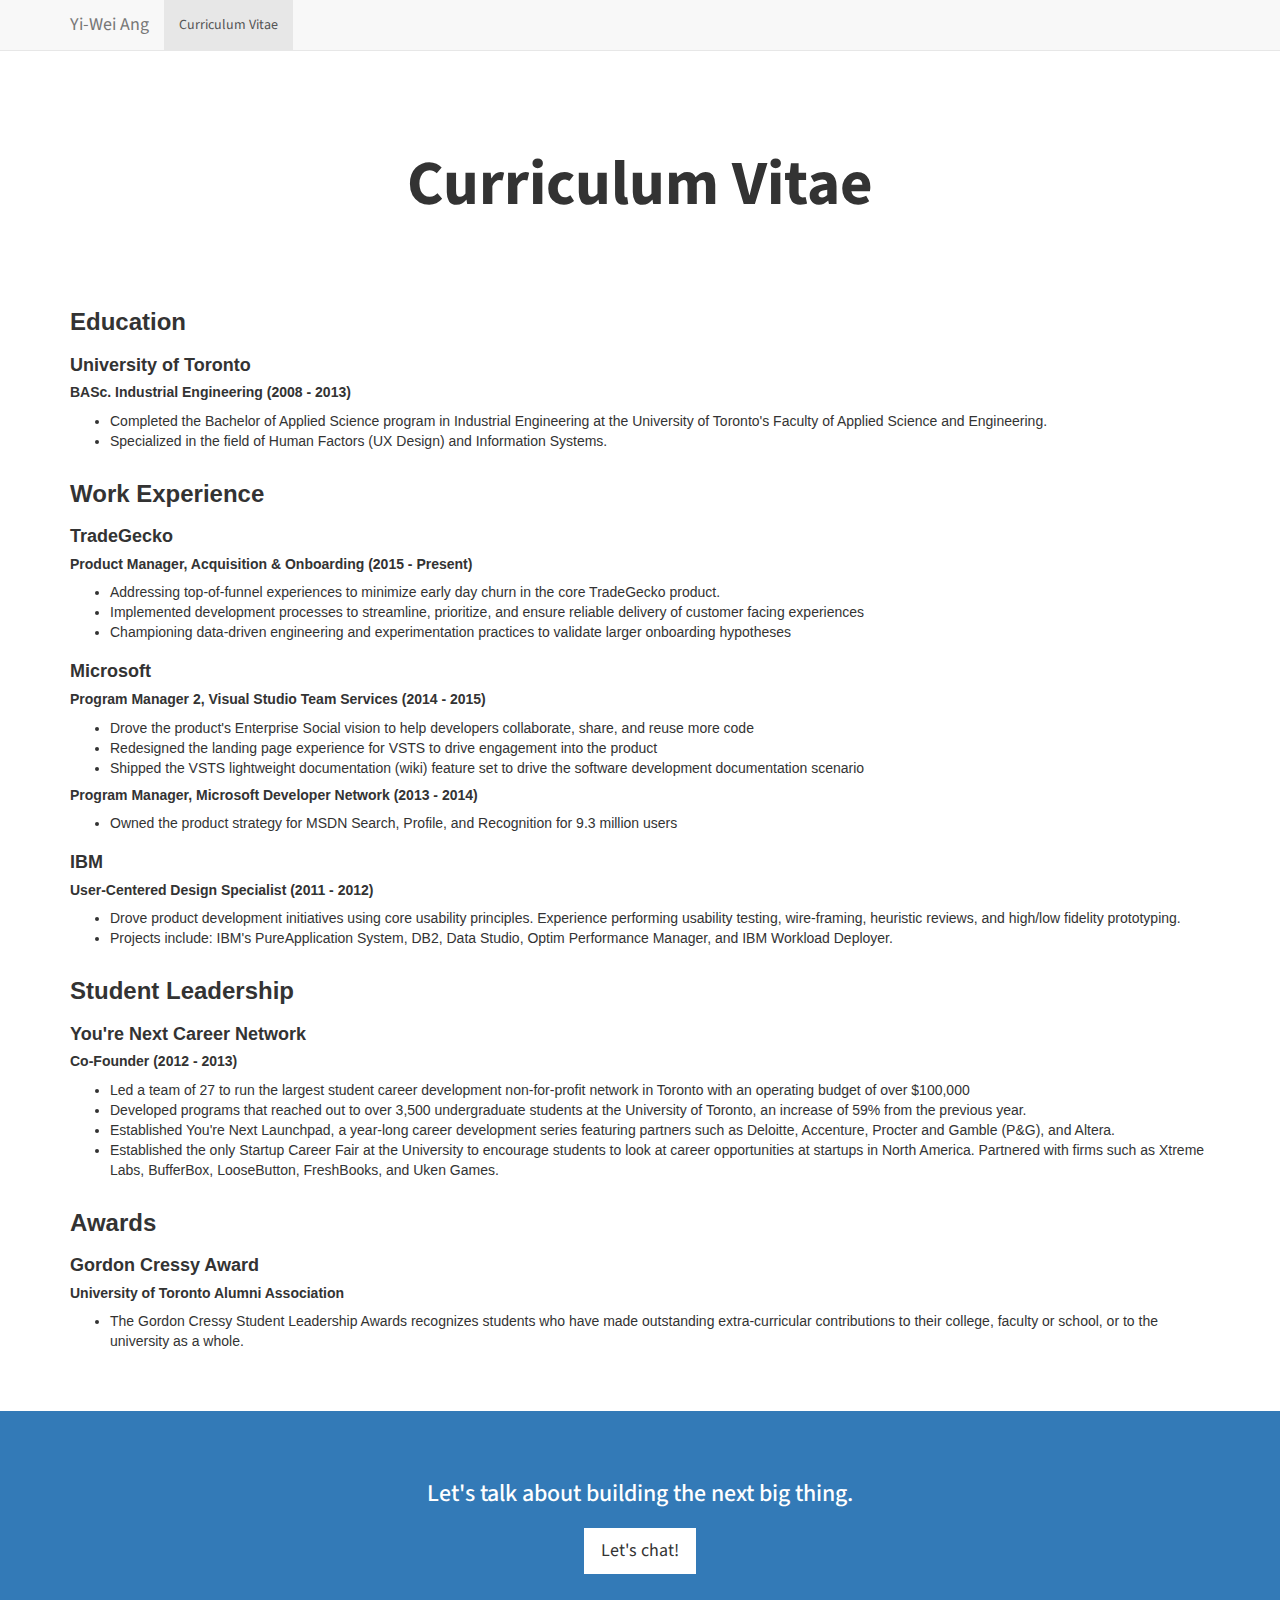
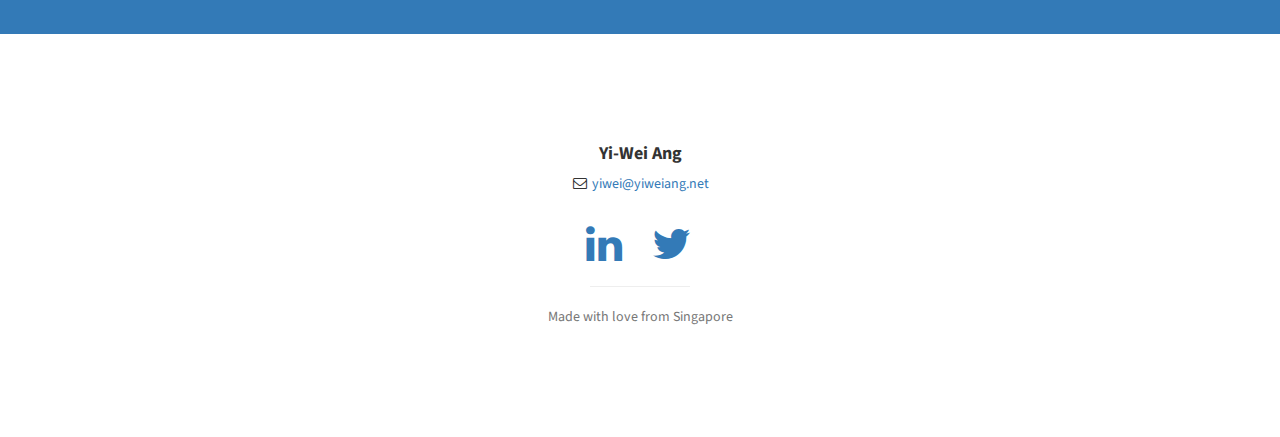
==== commit 9820a698: "TradeGecko update" ====
--- a/cv.html
+++ b/cv.html
@@ -56,7 +56,7 @@
         <!-- /.container -->
     </nav>
     <!-- Header -->
-    <header id="top" class="header" style="height:350px">
+    <header id="top" class="header" style="height:200px">
         <div class="text-vertical-center">
             <h1>Curriculum Vitae</h1>
             <h3></h3>
@@ -227,7 +227,7 @@
                         </li>
                     </ul>
                     <hr class="small">
-                    <p class="text-muted">Made with love, in Seattle, Washington</p>
+                    <p class="text-muted">Made with love from Singapore</p>
                 </div>
             </div>
         </div>
--- a/css/stylish-portfolio.css
+++ b/css/stylish-portfolio.css
@@ -20,6 +20,7 @@
     display: table-cell;
     text-align: center;
     vertical-align: middle;
+    padding-top:150px;
 }
 
 .text-vertical-center h1 {
@@ -154,12 +155,8 @@
     display: table;
     position: relative;
     width: 100%;
-    height: 100%;
-    background: url(../img/seattlev2.jpg) no-repeat center center scroll;
-    -webkit-background-size: cover;
-    -moz-background-size: cover;
-    background-size: cover;
-    -o-background-size: cover;
+    height: 50%
+
 }
 
 /* About */
